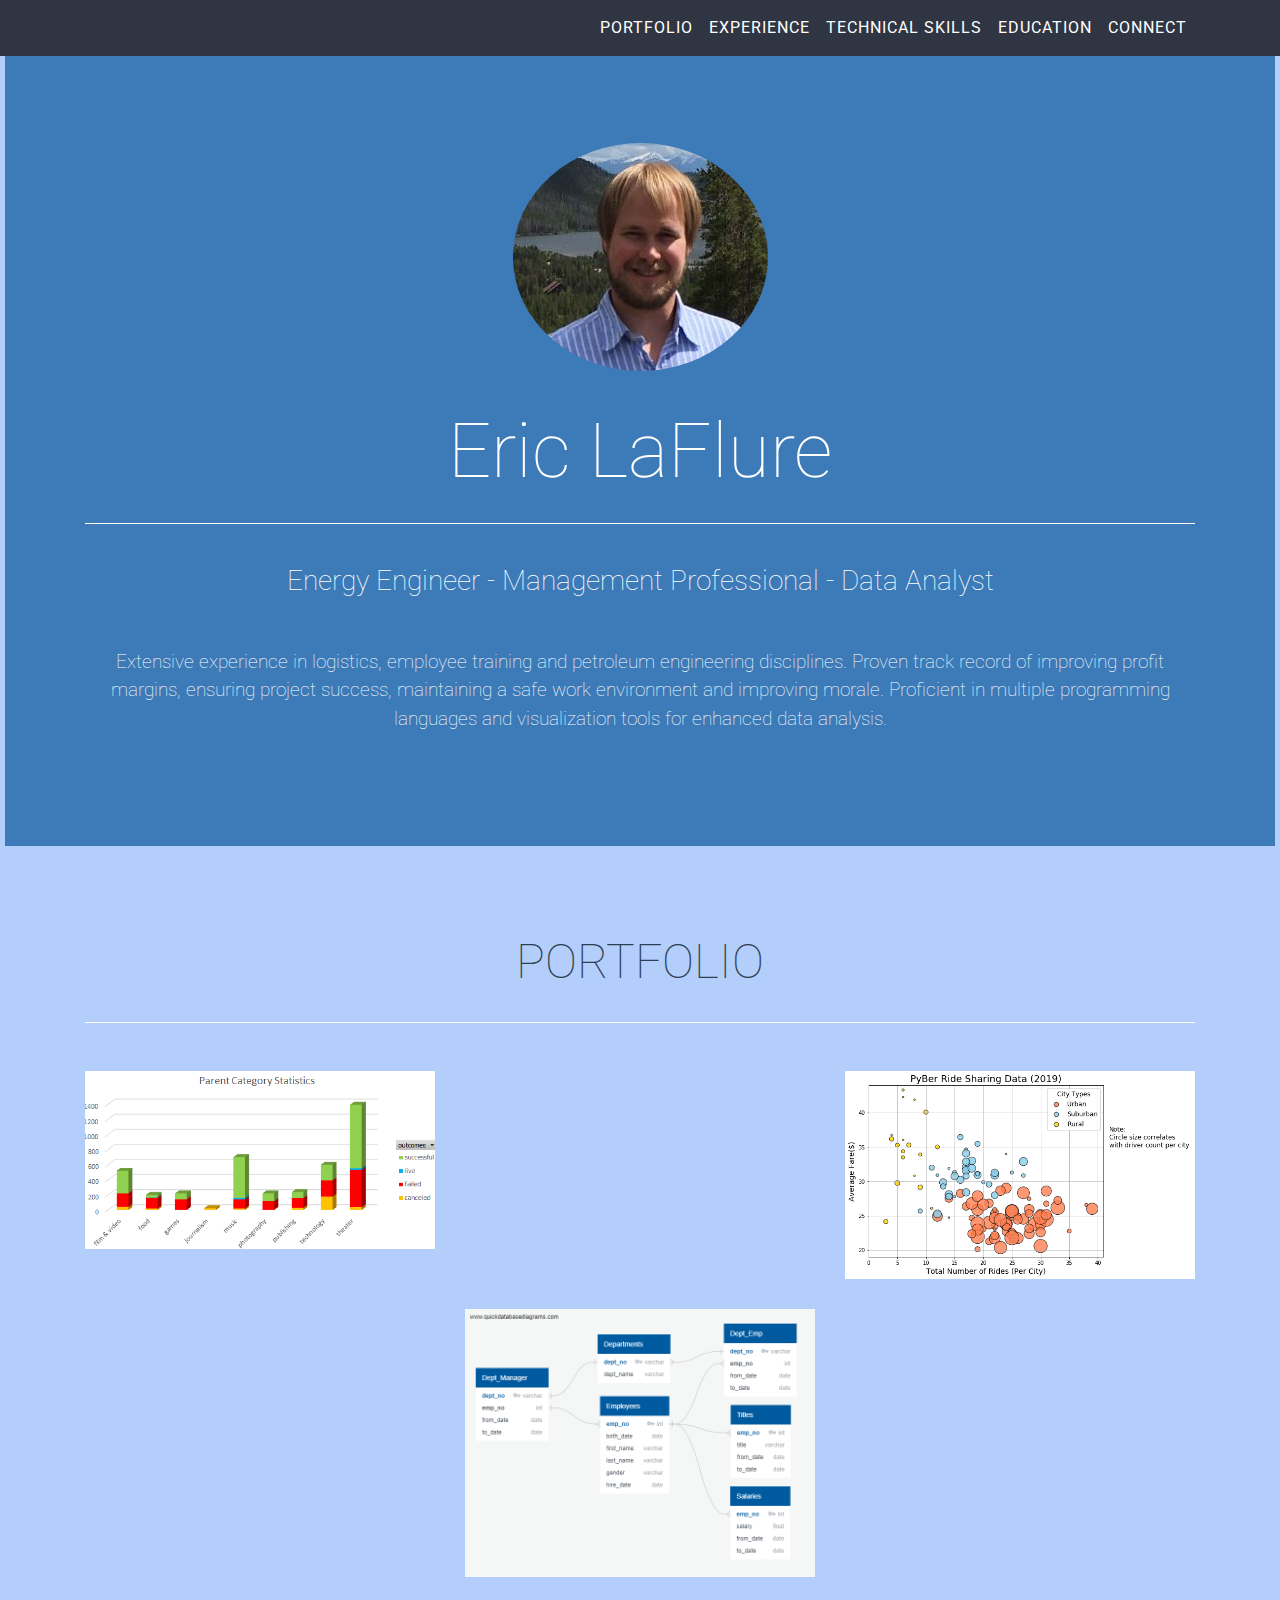
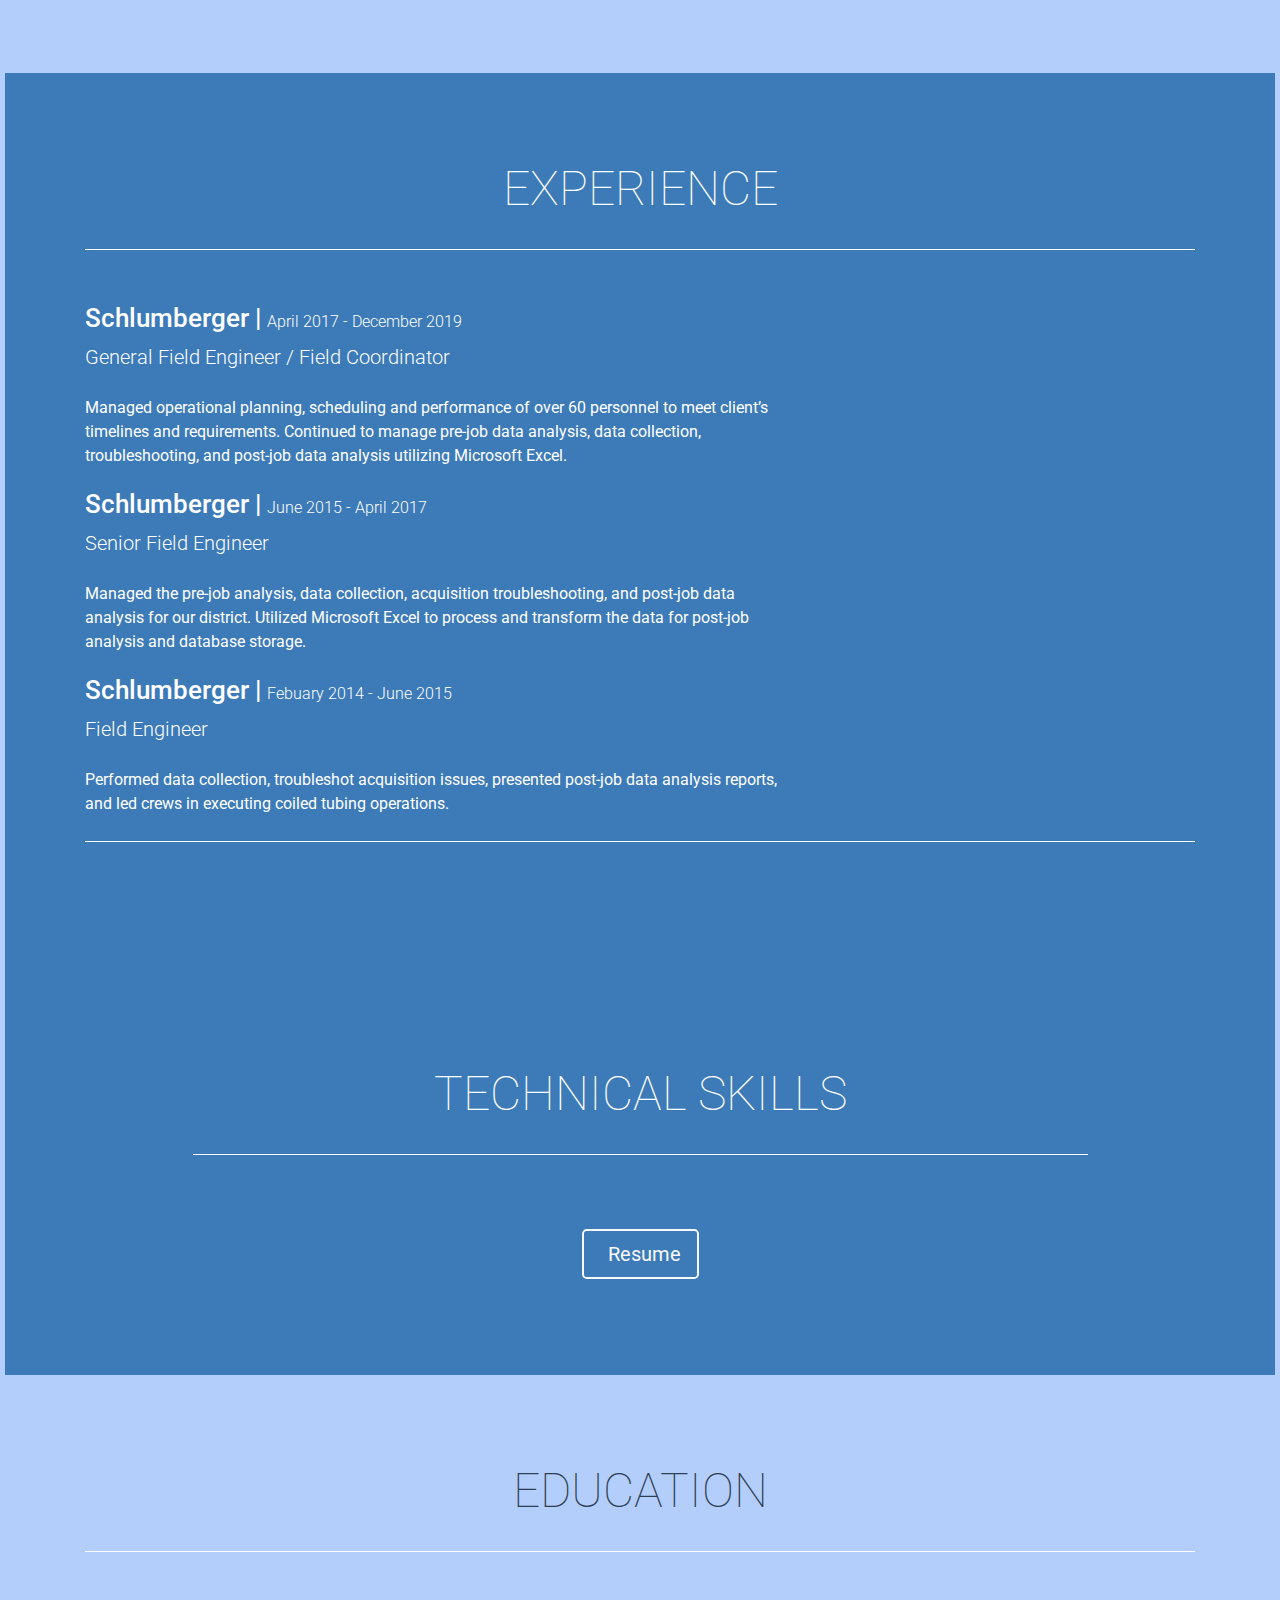
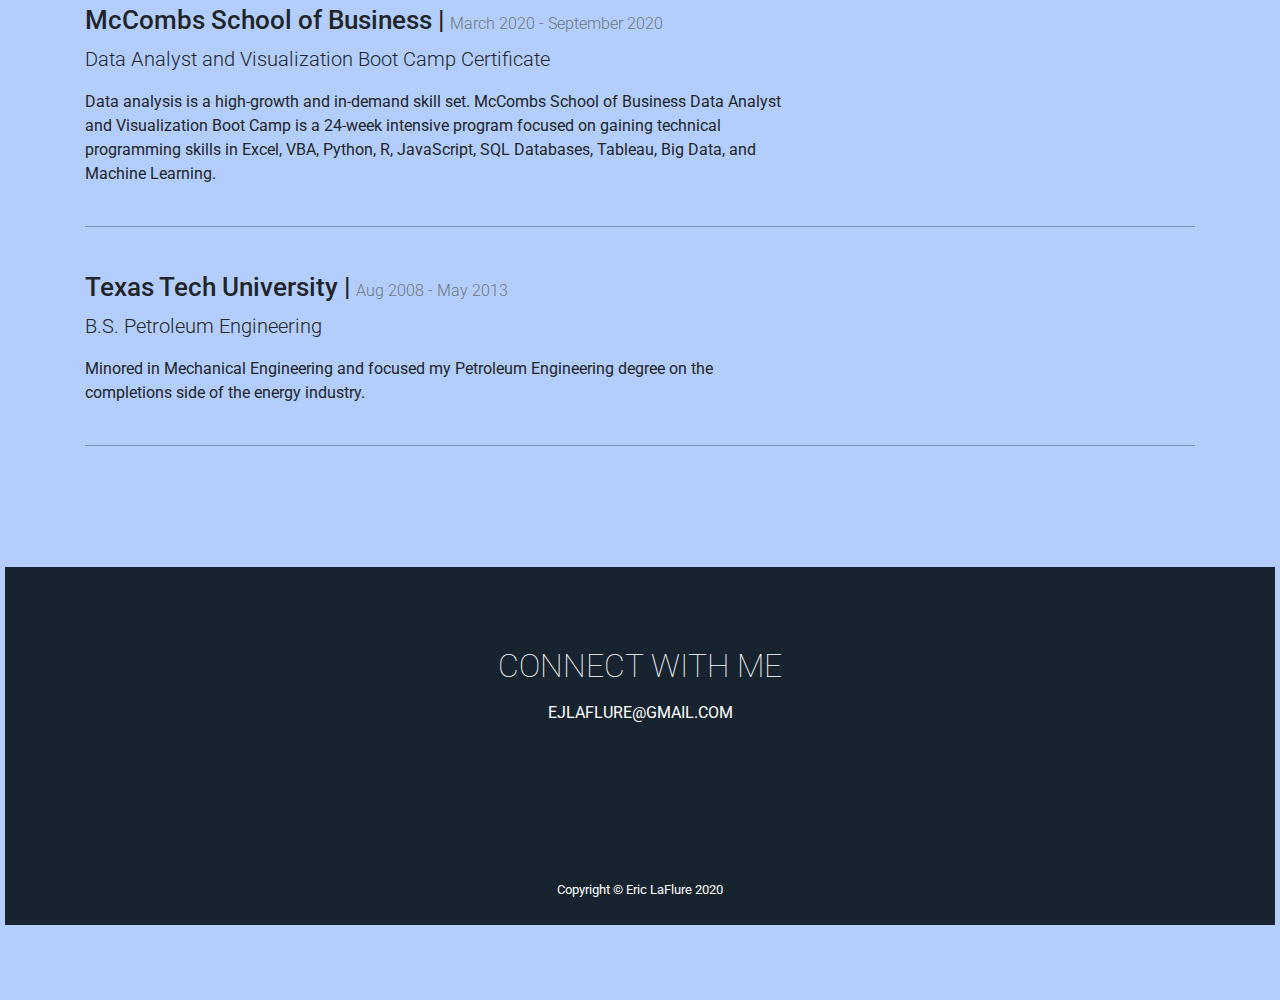
==== index.html @ 122aadd7 "updating portfolio" ====
<!DOCTYPE html>
<html lang="en">

<head>
    <meta charset="utf-8" />
    <meta name="viewport" content="width=device-width, initial-scale=1, shrink-to-fit=no" />
    <meta name="description" content="" />
    <meta name="author" content="" />

    <title>Eric LaFlure | Portfolio</title>

    <!-- Bootstrap CSS -->
    <link rel="stylesheet" href="https://stackpath.bootstrapcdn.com/bootstrap/4.3.1/css/bootstrap.min.css"
        integrity="sha384-ggOyR0iXCbMQv3Xipma34MD+dH/1fQ784/j6cY/iJTQUOhcWr7x9JvoRxT2MZw1T" crossorigin="anonymous" />

    <!-- Font Awesome -->
    <link rel="stylesheet" href="https://use.fontawesome.com/releases/v5.8.1/css/all.css"
        integrity="sha384-50oBUHEmvpQ+1lW4y57PTFmhCaXp0ML5d60M1M7uH2+nqUivzIebhndOJK28anvf" crossorigin="anonymous" />

    <!-- Google Font -->
    <link href="https://fonts.googleapis.com/css?family=Roboto:100,300,400,500,700" rel="stylesheet" />

    <!-- Custom styles for this template -->
    <link href="assets/css/styles.css" rel="stylesheet" />
</head>

<body id="page-top">
    <!-- Navbar -->
    <nav class="navbar navbar-expand-lg bg-dark fixed-top text-uppercase" id="mainNav">
        <div class="container">
            <button class="navbar-toggler navbar-toggler-right text-uppercase text-white rounded" type="button"
                data-toggle="collapse" data-target="#navbarResponsive" aria-controls="navbarResponsive"
                aria-expanded="false" aria-label="Toggle navigation">
                <i class="fas fa-bars"></i>
            </button>
            <div class="collapse navbar-collapse" id="navbarResponsive">
                <ul class="navbar-nav ml-auto">
                    <li class="nav-item">
                        <a class="nav-link " href="#portfolio">Portfolio</a>
                    </li>
                    <li class="nav-item">
                        <a class="nav-link" href="#experience">Experience</a>
                    </li>
                    <li class="nav-item">
                        <a class="nav-link" href="#skills">Technical Skills</a>
                    </li>
                    <li class="nav-item">
                        <a class="nav-link" href="#education">Education</a>
                    </li>
                    <li class="nav-item">
                        <a class="nav-link" href="#connect">Connect</a>
                    </li>
                </ul>
            </div>
        </div>
    </nav>

    <!-- Header -->
    <header class="masthead bg-primary text-white text-center">
        <div class="container">
            <img class="img-fluid mb-5 d-block mx-auto rounded-circle" src="assets/img/Eric.jpg" alt="" />
            <h1 class="mb-0">Eric LaFlure</h1>
            <hr />
            <h2 class="mb-0">
                Energy Engineer - Management Professional - Data Analyst
            </h2>

            <!-- Replace this text with your brand statement or other short text about you. -->
            <p class="brand-statement"> 
                Extensive experience in logistics, employee training and petroleum engineering 
                disciplines. Proven track record of improving profit margins, ensuring project 
                success, maintaining a safe work environment and improving morale. Proficient 
                in multiple programming languages and visualization tools for enhanced data analysis. 
            </p>
        </div>
    </header>

    <!-- Portfolio Grid Section -->
    <section class="portfolio" id="portfolio">
        <div class="container">
            <h2 class="text-center text-uppercase text-secondary mb-0">
                Portfolio
            </h2>
            <hr class="star-dark mb-5" />

            <!-- Each project should include a header and a picture or animated gif.-->
            <div class="row">
                <div class="col-md-6 col-lg-4">
                    <a class="portfolio-item d-block mx-auto" data-toggle="modal" data-target="#portfolio-modal-1">
                        <div class="portfolio-item-caption d-flex position-absolute h-100 w-100">
                            <div class="portfolio-item-caption-content my-auto w-100 text-center text-white">
                                <p>Kickstarter Analysis</p>
                                <i class="fas fa-search-plus fa-2x"></i>
                            </div>
                        </div>
                        <img class="img-fluid" src="assets/img/portfolio/Parent Category Statistics.png" alt="" />
                    </a>
                </div>
                <div class="col-md-6 col-lg-4">
                    <a class="portfolio-item d-block mx-auto" data-toggle="modal" data-target="#portfolio-modal-2">
                        <div class="portfolio-item-caption d-flex position-absolute h-100 w-100">
                            <div class="portfolio-item-caption-content my-auto w-100 text-center text-white">
                                <p>School District Analysis</p>
                                <i class="fas fa-search-plus fa-2x"></i>
                            </div>
                        </div>
                        <img class="img-fluid" src="assets/img/portfolio/Key metrics for each school expanded.png" alt="" />
                    </a>
                </div>
                <div class="col-md-6 col-lg-4">
                    <a class="portfolio-item d-block mx-auto" data-toggle="modal" data-target="#portfolio-modal-3">
                        <div class="portfolio-item-caption d-flex position-absolute h-100 w-100">
                            <div class="portfolio-item-caption-content my-auto w-100 text-center text-white">
                                <p>Ride Share Analysis</p>
                                <i class="fas fa-search-plus fa-2x"></i>
                            </div>
                        </div>
                        <img class="img-fluid" src="assets/img/portfolio/Ride_Share_Analysis.png" alt="" />
                    </a>
                </div>
                <div class="col-md-6 col-lg-4">
                    <a class="portfolio-item d-block mx-auto" data-toggle="modal" data-target="#portfolio-modal-4">
                        <div class="portfolio-item-caption d-flex position-absolute h-100 w-100">
                            <div class="portfolio-item-caption-content my-auto w-100 text-center text-white">
                                <p>Weather Travel API Analysis</p>
                                <i class="fas fa-search-plus fa-3x"></i>
                            </div>
                        </div>
                        <img class="img-fluid" src="assets/img/portfolio/WeatherPy_travel_map.png" alt="" />
                    </a>
                </div>
                <div class="col-md-6 col-lg-4">
                    <a class="portfolio-item d-block mx-auto" data-toggle="modal" data-target="#portfolio-modal-5">
                        <div class="portfolio-item-caption d-flex position-absolute h-100 w-100">
                            <div class="portfolio-item-caption-content my-auto w-100 text-center text-white">
                                <p>Pewlett Hackard's Employee Analysis</p>
                                <i class="fas fa-search-plus fa-2x"></i>
                            </div>
                        </div>
                        <img class="img-fluid" src="assets/img/portfolio/EmployeeDB.png" alt="" />
                    </a>
                </div>
                <div class="col-md-6 col-lg-4">
                    <a class="portfolio-item d-block mx-auto" data-toggle="modal" data-target="#portfolio-modal-6">
                        <div class="portfolio-item-caption d-flex position-absolute h-100 w-100">
                            <div class="portfolio-item-caption-content my-auto w-100 text-center text-white">
                                <p>Mars Web Data Scraping</p>
                                <i class="fas fa-search-plus fa-2x"></i>
                            </div>
                        </div>
                        <img class="img-fluid" src="assets/img/portfolio/Mission_to_Mars.jpg" alt="" />
                    </a>
                </div>
            </div>
        </div>
    </section>

    <!-- Experience Section -->
    <section class="bg-primary text-white mb-0" id="experience">
        <div class="container">
            <h2 class="text-center text-uppercase text-white">Experience</h2>
            <hr class="star-dark mb-5" />
            <div class="credential experience">
                <h2 class="location mb-0">
                    Schlumberger |
                    <span class="credential-date">April 2017 - December 2019
                    </span>
                </h2>
                <p class="lead mb-4">General Field Engineer / Field Coordinator</p>
                <p class="credential-description">
                    Managed operational planning, scheduling and performance of over 60 
                    personnel to meet client’s timelines and requirements. Continued to 
                    manage pre-job data analysis, data collection, troubleshooting, and 
                    post-job data analysis utilizing Microsoft Excel.
                </p>
                <h2 class="location mb-0">
                    Schlumberger |
                    <span class="credential-date">June 2015 - April 2017
                    </span>
                </h2>
                <p class="lead mb-4">Senior Field Engineer</p>
                <p class="credential-description">    
                    Managed the pre-job analysis, data collection, acquisition troubleshooting, 
                    and post-job data analysis for our district. Utilized Microsoft Excel to process 
                    and transform the data for post-job analysis and database storage.
                </p>
                <h2 class="location mb-0">
                    Schlumberger |
                    <span class="credential-date">Febuary 2014 - June 2015
                    </span>
                </h2>
                <p class="lead mb-4">Field Engineer</p>
                <p class="credential-description">    
                    Performed data collection, troubleshot acquisition issues, presented post-job 
                    data analysis reports, and led crews in executing coiled tubing operations.
                </p>
            </div>
            <hr class="credential-divider" />
        </div>
    </section> 
    <!-- Technical Skills Section -->
    <section class="bg-primary text-white mb-0" id="skills">
        <div class="container">
            <div class="col-md-10 offset-md-1">
                <h2 class="text-center text-uppercase text-white">Technical Skills</h2>
                <hr class="star-light mb-5" />
                <div class="row text-center skills-row">

                    <!-- Replace these icons and text with skills you want to show case -->
                    <!-- You should ideally not include any more than 5-6 tech skills -->
                    <div class="col">
                        <i class="fas fa-file-excel fa-3x"></i>
                    </div>
                    <div class="col">
                        <i class="fab fa-python fa-3x"></i>
                    </div>
                    <div class="col">
                        <i class="fas fa-database fa-3x"></i>
                    </div>
                    <div class="col">
                        <i class="fab fa-html5 fa-3x"></i>
                    </div>
                    <div class="col">
                        <i class="fab fa-js-square fa-3x"></i>
                    </div>
                </div>
            </div>
            <div class="text-center mt-4">
                <a class="btn btn-lg btn-outline-light" href="https://github.com/ejlaflure/Portfolio/blob/master/Eric%20LaFlure%20Resume.pdf">
                    <i class="fas fa-download mr-2"></i>
                    Resume
                </a>
            </div>
        </div>
    </section>

    <!-- Education -->
    <section class="education" id="education">
        <div class="container">
            <h2 class="text-center text-uppercase text-secondary mb-0">
                Education
            </h2>
            <hr class="star-dark mb-5" />
            <div class="credential">
                <h2 class="location mb-0">
                    McCombs School of Business |
                    <span class="credential-date text-muted">March 2020 - September 2020</span>
                </h2>
                <p class="lead">Data Analyst and Visualization Boot Camp Certificate</p>
                <p class="credential-description">
                    Data analysis is a high-growth and in-demand skill set.
                    McCombs School of Business Data Analyst and Visualization Boot Camp is
                    a 24-week intensive program focused on gaining technical programming skills 
                    in Excel, VBA, Python, R, JavaScript, SQL Databases, Tableau, Big Data, 
                    and Machine Learning.
                </p>
            </div>
            <hr class="credential-divider" />
            <div class="credential">
                <h2 class="location mb-0">
                    Texas Tech University |
                    <span class="credential-date text-muted">Aug 2008 - May 2013</span>
                </h2>
                <p class="lead">B.S. Petroleum Engineering</p>
                <p class="credential-description">
                    Minored in Mechanical Engineering and focused my 
                    Petroleum Engineering degree on the completions 
                    side of the energy industry. 
                </p>
            </div>
            <hr class="credential-divider" />
        </div>
    </section>

    <!-- Footer -->
    <footer class="footer text-center" id="connect">
        <div class="container">
            <div class="row">
                <div class="col-md-6 offset-md-3">
                    <h2 class="text-center text-uppercase mb-3">
                        Connect with Me
                    </h2>
                    <p class="text-uppercase mb-4">
                        ejlaflure@gmail.com
                    </p>
                    <ul class="list-inline mb-0">
                        </li>
                        <li class="list-inline-item">
                            <a class="btn-social text-center rounded-circle" href="https://www.linkedin.com/in/eric-laflure-4b787235/">
                                <i class="fab fa-fw fa-linkedin-in"></i>
                            </a>
                        </li>
                        <li class="list-inline-item">
                            <a class="btn-social text-center rounded-circle" href="https://github.com/ejlaflure">
                                <i class="fab fa-github"></i>
                            </a>
                        </li>
                    </ul>
                </div>
            </div>
        </div>
    </footer>

    <div class="copyright py-4 text-center text-white">
        <div class="container">
            <small>Copyright &copy; Eric LaFlure 2020</small>
        </div>
    </div>



    <!-- Portfolio Modals: These are what open up when you click on each project. Replace the information as needed. -->
    <!-- Portfolio Modal 1 -->
    <div class="modal portfolio-modal mfp-hide" id="portfolio-modal-1">
        <div class="portfolio-modal-dialog bg-white">
            <a class="close-button portfolio-modal-dismiss" href="#" data-dismiss="modal">
                <i class="fa fa-2x fa-times close-link"></i>
            </a>
            <div class="container text-center">
                <div class="row">
                    <div class="col-lg-8 mx-auto">
                        <h2 class="text-secondary text-uppercase mb-0">
                            Kickstarter Analysis
                        </h2>
                        <hr class="star-dark mb-5" />
                        <img class="img-fluid mb-5" src="assets/img/portfolio/Parent Category Statistics.png" alt="" />
                        <p class="mb-5">
                            An analysis of kickstarter campaigns performed by Excel to identify 
                            success and failure trends. The bounds of the analysis was based on the
                            financial goals of the kickstarter and its launch date.
                        </p>
                        <a class="btn btn-primary portfolio-modal-dismiss" href="https://github.com/ejlaflure/kickstarter-analysis">
                            GitHub Repository</a>
                    </div>
                </div>
            </div>
        </div>
    </div>

    <!-- Portfolio Modal 2 -->
    <div class="modal portfolio-modal mfp-hide" id="portfolio-modal-2">
        <div class="portfolio-modal-dialog bg-white">
            <a class="close-button portfolio-modal-dismiss" href="#" data-dismiss="modal">
                <i class="fa fa-2x fa-times close-link"></i>
            </a>
            <div class="container text-center">
                <div class="row">
                    <div class="col-lg-8 mx-auto">
                        <h2 class="text-secondary text-uppercase mb-0">
                            School District Analysis
                        </h2>
                        <hr class="star-dark mb-5" />
                        <img class="img-fluid mb-5" src="assets/img/portfolio/Key metrics for each school expanded.png" alt="" />
                        <p class="mb-5">
                            Analysis of school district grades using Python, Pandas and Jupyter Notebook 
                            in order to organize the data more efficiently. The deliverables requested for 
                            the analysis of the school district are: 
                            a high-level snapshot of the district's key metrics, 
                            an overview of the key metrics for each school, 
                            top 5 and bottom 5 performing schools based on Overall passing rate, and
                            the average scores received by students in each grade level at each school
                            based on school performance, budget per student, school size, and type of school.
                        </p>
                        <a class="btn btn-primary portfolio-modal-dismiss" href="https://github.com/ejlaflure/School_District_Analysis">
                            GitHub Repository
                        </a>
                    </div>
                </div>
            </div>
        </div>
    </div>

    <!-- Portfolio Modal 3 -->
    <div class="modal portfolio-modal mfp-hide" id="portfolio-modal-3">
        <div class="portfolio-modal-dialog bg-white">
            <a class="close-button portfolio-modal-dismiss" href="#" data-dismiss="modal">
                <i class="fa fa-2x fa-times close-link"></i>
            </a>
            <div class="container text-center">
                <div class="row">
                    <div class="col-lg-8 mx-auto">
                        <h2 class="text-secondary text-uppercase mb-0">
                            Ride Share Analysis
                        </h2>
                        <hr class="star-dark mb-5" />
                        <img class="img-fluid mb-5" src="assets/img/portfolio/Ride_Share_Analysis.png" alt="" />
                        <p class="mb-5">
                            Analyzing and visualizing ride-sharing data using the capabilities 
                            of Python, Pandas and Matplotlib within Jupyter Notebook. 
                            Technical Analysis Deliverable 1: Create a DataFrame that summarizes 
                            the key metrics for the ride-sharing data.
                            Technical Analysis Deliverable 2: Create a multiple-line chart, with one line 
                            for each city type, that shows the sum of the fares for each week.
                            Delivering Results: Form a written report of the results of the analysis.
                        </p>
                        <a class="btn btn-primary portfolio-modal-dismiss" href="https://github.com/ejlaflure/PyBer_Analysis">
                            GitHub Repository
                        </a>
                    </div>
                </div>
            </div>
        </div>
    </div>

    <!-- Portfolio Modal 4 -->
    <div class="modal portfolio-modal mfp-hide" id="portfolio-modal-4">
        <div class="portfolio-modal-dialog bg-white">
            <a class="close-button portfolio-modal-dismiss" href="#" data-dismiss="modal">
                <i class="fa fa-2x fa-times close-link"></i>
            </a>
            <div class="container text-center">
                <div class="row">
                    <div class="col-lg-8 mx-auto">
                        <h2 class="text-secondary text-uppercase mb-0">
                            Weather Travel API Analysis
                        </h2>
                        <hr class="star-dark mb-5" />
                        <img class="img-fluid mb-5" src="assets/img/portfolio/WeatherPy_travel_map.png" alt="" />
                        <p class="mb-5">
                            Retrieving and analyzing weather data for a hypothetical travel company PlanMyTrip. 
                            Completing the tasks with Python's, decision and repetition statements, data structures, 
                            Pandas, Matplotlib, and SciPy statistics. Gmaps was used to visualize the vaction and weather data points.
                        </p>
                        <a class="btn btn-primary portfolio-modal-dismiss" href="https://github.com/ejlaflure/World_Weather_Analysis">
                            GitHub Repository
                        </a>
                    </div>
                </div>
            </div>
        </div>
    </div>

    <!-- Portfolio Modal 5 -->
    <div class="modal portfolio-modal mfp-hide" id="portfolio-modal-5">
        <div class="portfolio-modal-dialog bg-white">
            <a class="close-button portfolio-modal-dismiss" href="#" data-dismiss="modal">
                <i class="fa fa-2x fa-times close-link"></i>
            </a>
            <div class="container text-center">
                <div class="row">
                    <div class="col-lg-8 mx-auto">
                        <h2 class="text-secondary text-uppercase mb-0">
                            Pewlett Hackard's Employee Analysis
                        </h2>
                        <hr class="star-dark mb-5" />
                        <img class="img-fluid mb-5" src="assets/img/portfolio/EmployeeDB.png" alt="" />
                        <p class="mb-5">
                            Contains a technical report that details my analysis and findings regarding the
                            number of retiring employees by title and mentorship eligibility of all
                            Pewlett Hackard employees.
                        </p>
                        <a class="btn btn-primary portfolio-modal-dismiss" href="https://github.com/ejlaflure/Pewlett-Hackard-Analysis">
                            GitHub Repository
                        </a>
                    </div>
                </div>
            </div>
        </div>
    </div>

    <!-- Portfolio Modal 6 -->
    <div class="modal portfolio-modal mfp-hide" id="portfolio-modal-6">
        <div class="portfolio-modal-dialog bg-white">
            <a class="close-button portfolio-modal-dismiss" href="#" data-dismiss="modal">
                <i class="fa fa-2x fa-times close-link"></i>
            </a>
            <div class="container text-center">
                <div class="row">
                    <div class="col-lg-8 mx-auto">
                        <h2 class="text-secondary text-uppercase mb-0">
                            Mars Web Data Scraping
                        </h2>
                        <hr class="star-dark mb-5" />
                        <img class="img-fluid mb-5" src="assets/img/portfolio/Mission_to_Mars.jpg" alt="" />
                        <p class="mb-5">
                            Automating a web browser to visit different websites to extract data about the Mission to Mars. 
                            Storing the data in a NoSQL database, and then rendering the data in a web application created with Flask.
                        </p>
                        <a class="btn btn-primary portfolio-modal-dismiss" href="https://github.com/ejlaflure/Mission-to-Mars">
                            GitHub Repository
                        </a>
                    </div>
                </div>
            </div>
        </div>
    </div>

    <!-- Bootstrap core JavaScript -->
    <script src="https://code.jquery.com/jquery-3.3.1.slim.min.js"
        integrity="sha384-q8i/X+965DzO0rT7abK41JStQIAqVgRVzpbzo5smXKp4YfRvH+8abtTE1Pi6jizo"
        crossorigin="anonymous"></script>
    <script src="https://cdnjs.cloudflare.com/ajax/libs/popper.js/1.14.7/umd/popper.min.js"
        integrity="sha384-UO2eT0CpHqdSJQ6hJty5KVphtPhzWj9WO1clHTMGa3JDZwrnQq4sF86dIHNDz0W1"
        crossorigin="anonymous"></script>
    <script src="https://stackpath.bootstrapcdn.com/bootstrap/4.3.1/js/bootstrap.min.js"
        integrity="sha384-JjSmVgyd0p3pXB1rRibZUAYoIIy6OrQ6VrjIEaFf/nJGzIxFDsf4x0xIM+B07jRM"
        crossorigin="anonymous"></script>

    <!-- Plugin JavaScript -->
    <script src="https://code.jquery.com/ui/1.12.0/jquery-ui.js"
        integrity="sha256-0YPKAwZP7Mp3ALMRVB2i8GXeEndvCq3eSl/WsAl1Ryk=" crossorigin="anonymous"></script>
</body>

</html>
---- assets/css/styles.css ----
body {
    margin: 5px;
    padding-bottom: 70px;
    background-color: rgb(180, 206, 252);
}

h1,
h2,
h3,
h4,
h5,
h6 {
    font-weight: 100;
}

hr {
    border-color: #fff;
    margin-top: 2.5rem;
    margin-bottom: 2.5rem;
    margin-left: auto;
    margin-right: auto;
}

section {
    padding: 6rem 0;
}

section h2 {
    font-size: 2.25rem;
    line-height: 2rem;
}

@media (min-width: 992px) {
    section h2 {
        font-size: 3rem;
        line-height: 2.5rem;
    }
}

.bg-dark {
    background-color: #2f3542 !important;
}

.btn-social {
    width: 3.25rem;
    height: 3.25rem;
    font-size: 1.25rem;
    line-height: 2rem;
    color: #fff;
}

#mainNav .navbar-nav {
    letter-spacing: 0.0625rem;
}

#mainNav .navbar-nav li.nav-item a.nav-link {
    color: #fff;
}

#mainNav .navbar-nav li.nav-item a.nav-link:active,
#mainNav .navbar-nav li.nav-item a.nav-link:focus {
    color: #fff;
}

header.masthead {
    padding-top: calc(3rem + 56px);
    padding-bottom: 6rem;
}

header.masthead h1 {
    font-size: 3rem;
    line-height: 3rem;
}

header.masthead h2 {
    font-size: 1.3rem;
}

@media (min-width: 992px) {
    header.masthead {
        padding-top: calc(2rem + 106px);
        padding-bottom: 6rem;
    }
    header.masthead h1 {
        font-size: 4.75em;
        line-height: 4rem;
    }
    header.masthead h2 {
        font-size: 1.75em;
    }
}

.brand-statement,
.about-me {
    margin-top: 50px;
    font-size: 1.2em;
    font-weight: 100;
    line-height: 1.5;
}

.skills-row {
    margin-top: 50px;
}

.portfolio {
    margin-bottom: -15px;
}

.portfolio .portfolio-item {
    position: relative;
    display: block;
    max-width: 25rem;
    margin-bottom: 15px;
}

.portfolio .portfolio-item .portfolio-item-caption {
    -webkit-transition: all ease 0.5s;
    transition: all ease 0.5s;
    opacity: 0;
    background-color: rgba(20, 25, 110, 0.7);
}

.portfolio .portfolio-item .portfolio-item-caption:hover {
    opacity: 1;
}

.portfolio
    .portfolio-item
    .portfolio-item-caption
    .portfolio-item-caption-content {
    font-size: 1.5rem;
}

@media (min-width: 576px) {
    .portfolio {
        margin-bottom: -30px;
    }
    .portfolio .portfolio-item {
        margin-bottom: 30px;
    }
}

.portfolio-modal .portfolio-modal-dialog {
    padding: 3rem 1rem;
    min-height: calc(100vh - 2rem);
    margin: 1rem calc(1rem - 8px);
    position: relative;
    z-index: 2;
    -webkit-box-shadow: 0 0 3rem 1rem rgba(0, 0, 0, 0.5);
    box-shadow: 0 0 3rem 1rem rgba(0, 0, 0, 0.5);
}

.portfolio-modal .portfolio-modal-dialog .close-button {
    position: absolute;
    top: 2rem;
    right: 2rem;
}

.portfolio-modal .portfolio-modal-dialog .close-button i {
    line-height: 38px;
}

.portfolio-modal .portfolio-modal-dialog h2 {
    font-size: 2rem;
}

@media (min-width: 768px) {
    .portfolio-modal .portfolio-modal-dialog {
        min-height: 100vh;
        padding: 5rem;
        margin: 3rem calc(3rem - 8px);
    }
    .portfolio-modal .portfolio-modal-dialog h2 {
        font-size: 3rem;
    }
}

.experience {
    margin-bottom: -15px;
}

.experience .location {
    font-size: 1.6rem;
    font-weight: 500;
}

.experience .credential-date {
    font-size: 1rem;
    font-weight: 300;
}

.experience .credential-description {
    max-width: 700px;
}

.experience .credential-divider {
    border-color: #fff;
}

.education {
    margin-bottom: -15px;
}

.education .location {
    font-size: 1.6rem;
    font-weight: 500;
}

.education .credential-date {
    font-size: 1rem;
    font-weight: 300;
}

.education .credential-description {
    max-width: 700px;
}

.education .credential-divider {
    border-color: rgba(0, 0, 0, 0.3);
}

.footer {
    padding-top: 5rem;
    padding-bottom: 5rem;
    background-color: #172430;
    color: #fff;
}

.copyright {
    background-color: #172430;
}

a:focus,
a:hover,
a:active {
    color: #fff;
}

.close-link {
    color: #222781;
}

.close-link:focus,
.close-link:hover,
.close-link:active {
    color: #222781;
}

.btn {
    border-width: 2px;
}

.bg-primary {
    background-color: #3c7ab8 !important;
}

.bg-secondary {
    background-color: #4180be !important;
}

.text-primary {
    color: #15162e !important;
}

.text-secondary {
    color: #2d4053 !important;
}

.btn-primary {
    background-color: #222781;
    border-color: #4180be;
}

.btn-primary:hover,
.btn-primary:focus,
.btn-primary:active {
    background-color: #222781 !important;
    border-color: #4180be !important;
    color: #fff;
}
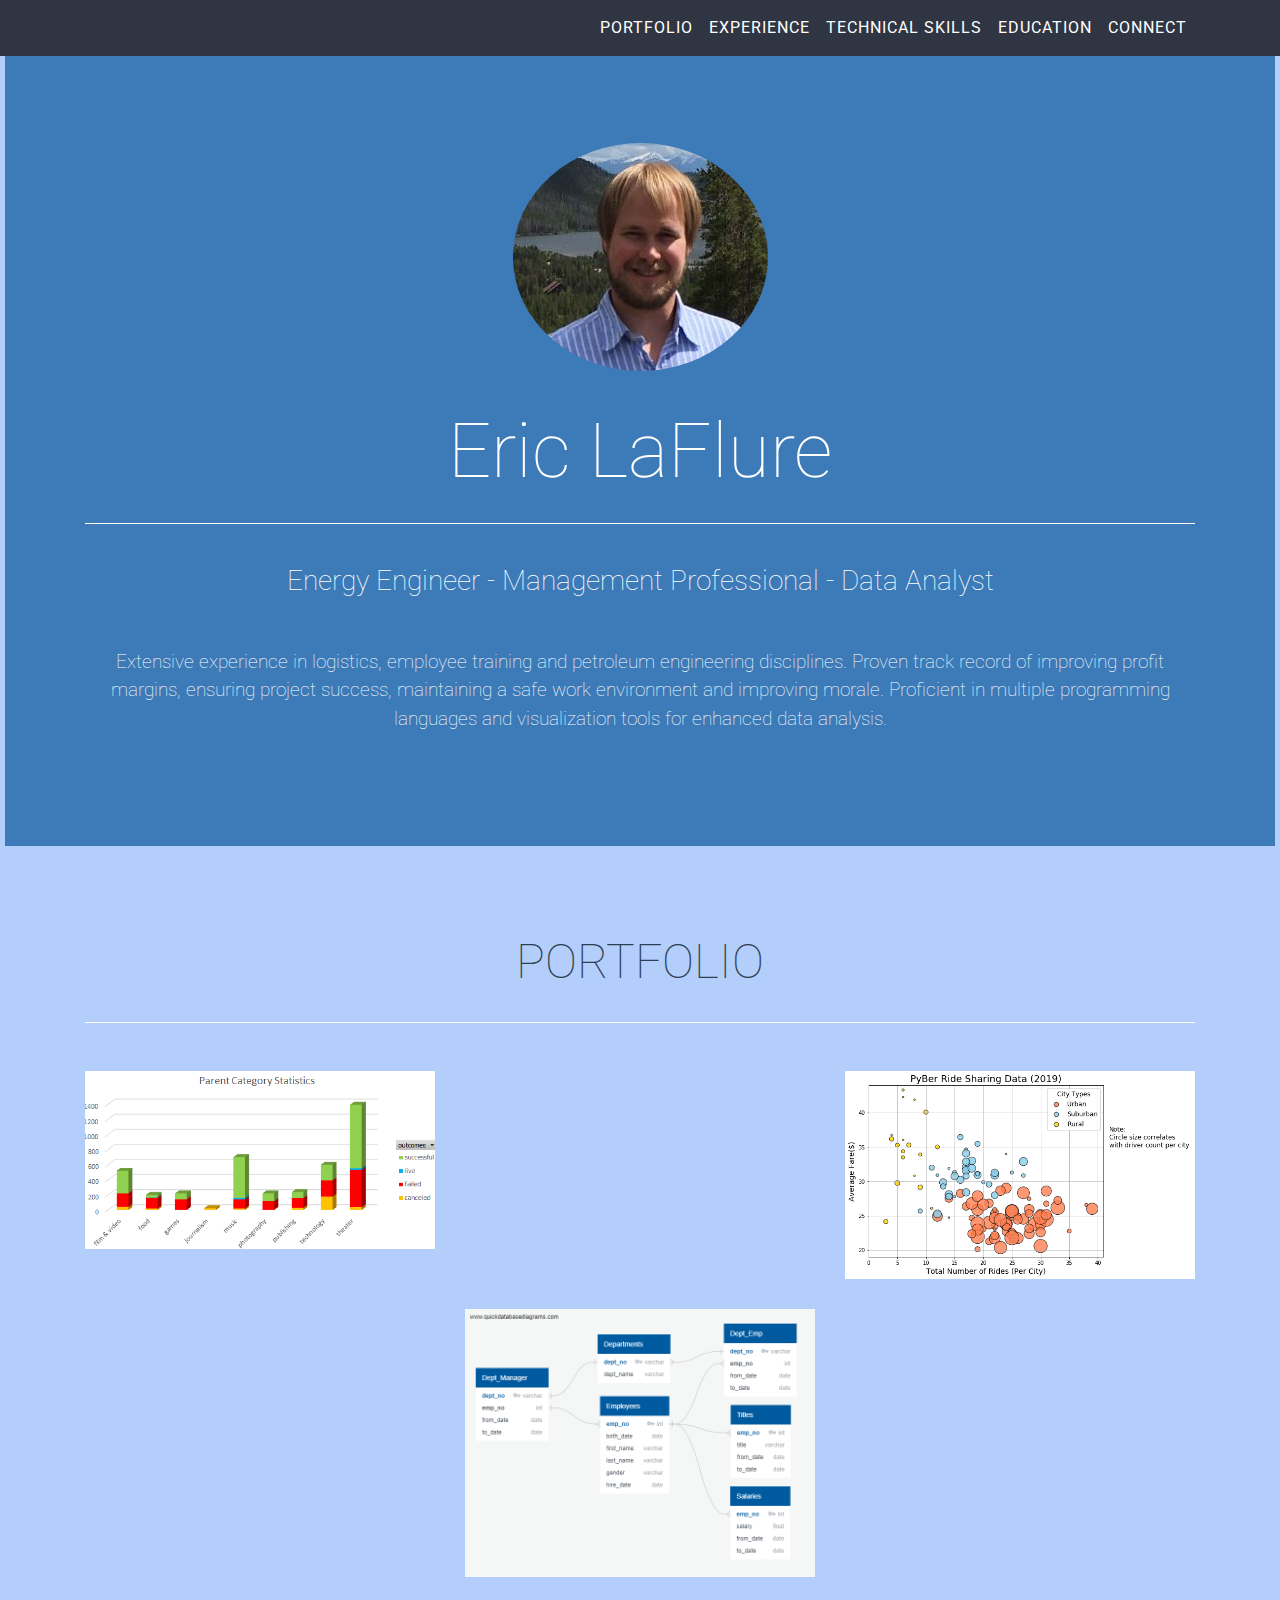
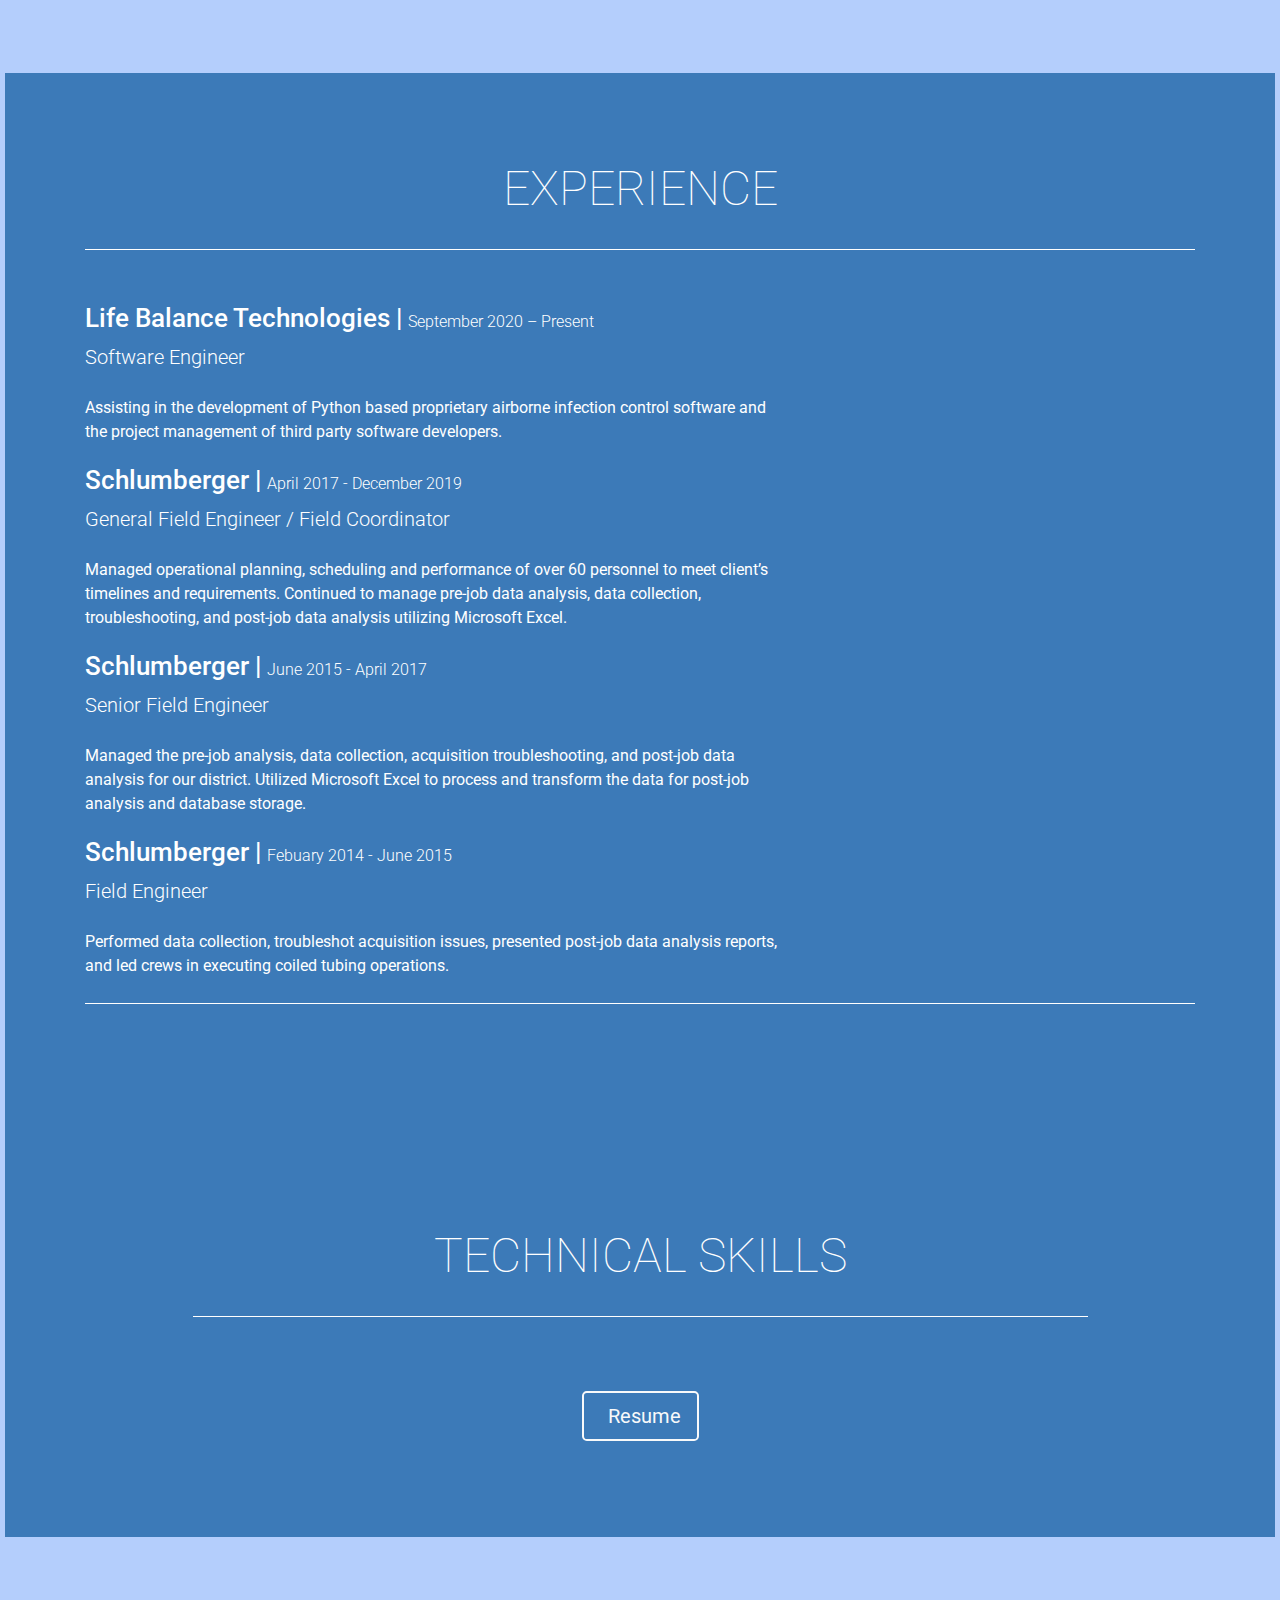
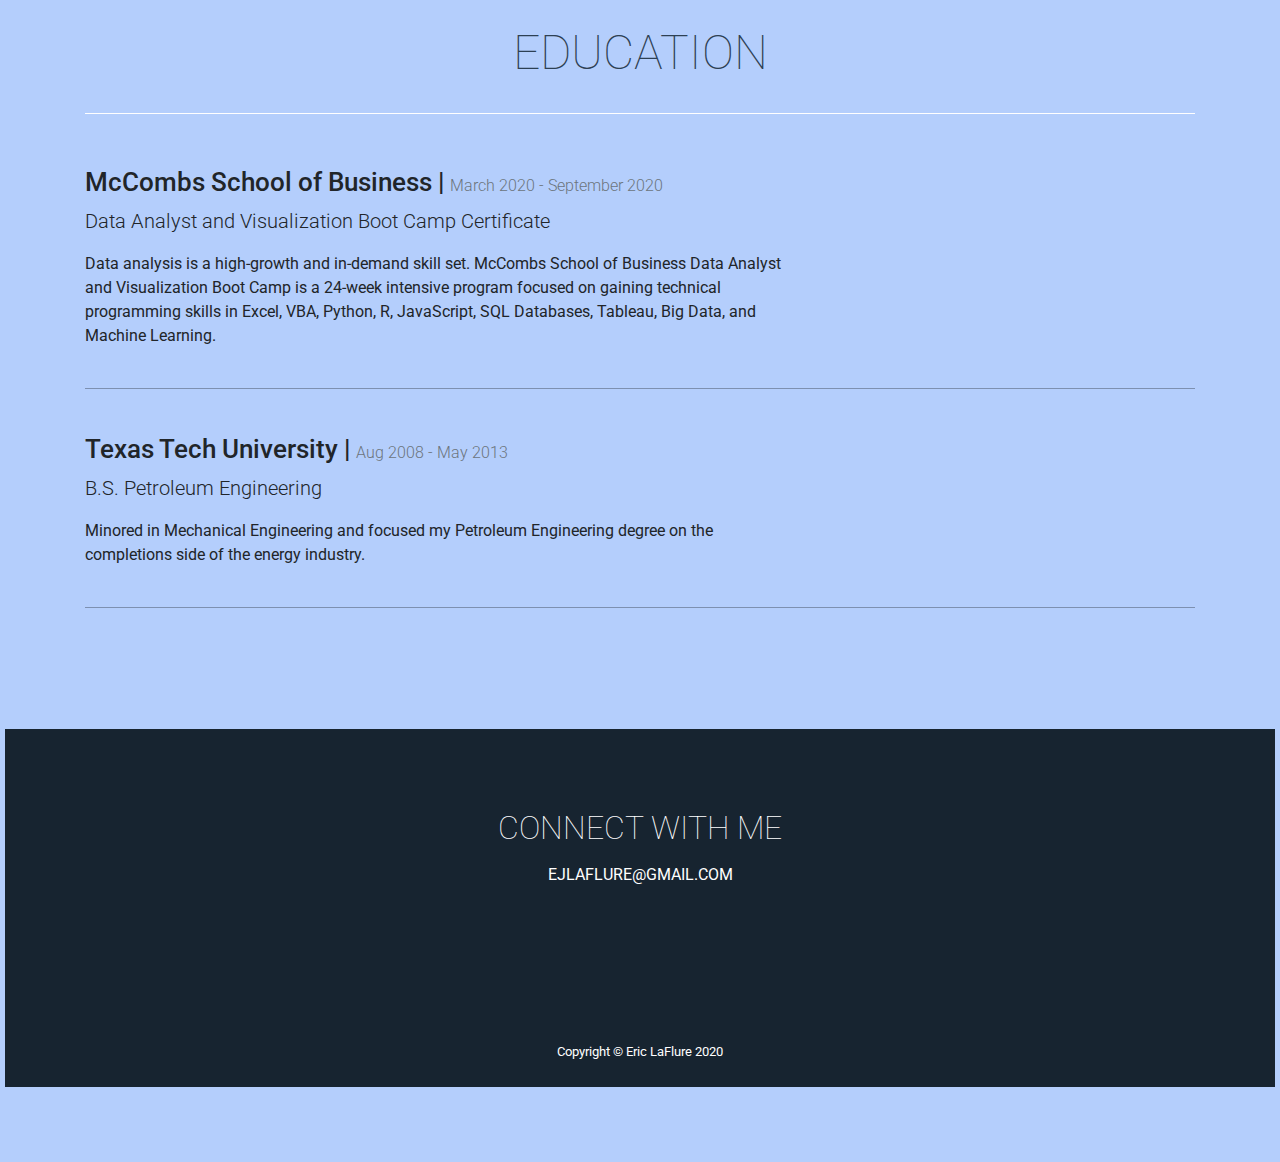
==== commit 5e26c3d4: "updating portfolio and resume" ====
--- a/index.html
+++ b/index.html
@@ -161,6 +161,16 @@
             <h2 class="text-center text-uppercase text-white">Experience</h2>
             <hr class="star-dark mb-5" />
             <div class="credential experience">
+                <h2 class="location mb-0">
+                    Life Balance Technologies |
+                    <span class="credential-date">September 2020 – Present
+                    </span>
+                </h2>
+                <p class="lead mb-4">Software Engineer</p>
+                <p class="credential-description">
+                    Assisting in the development of Python based proprietary airborne infection 
+                    control software and the project management of third party software developers.
+                </p>
                 <h2 class="location mb-0">
                     Schlumberger |
                     <span class="credential-date">April 2017 - December 2019
